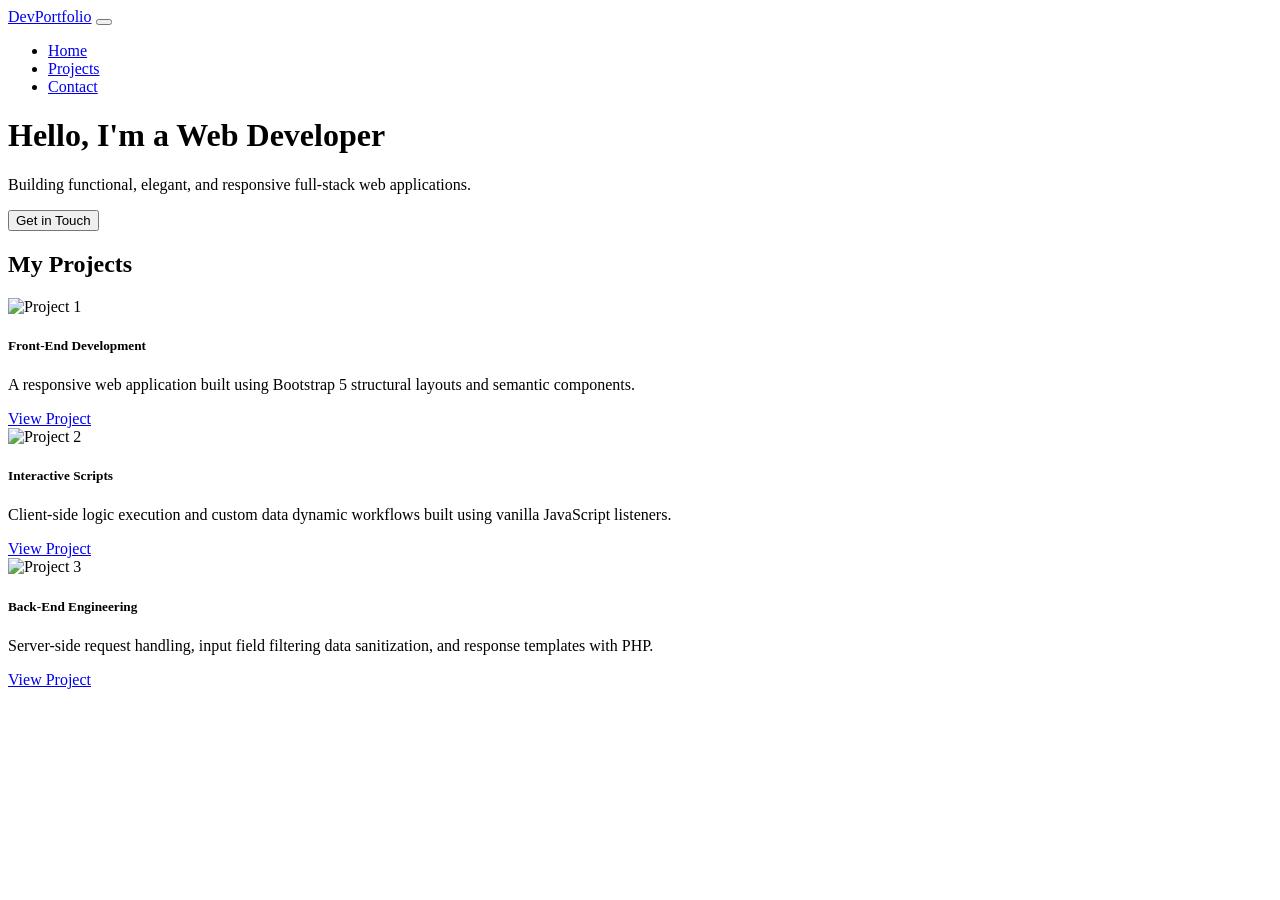
==== index.html @ 2aa3beaa "Add responsive project card grid section" ====
<!DOCTYPE html>
<html lang="en">
<head>
  <meta charset="UTF-8">
  <meta name="viewport" content="width=device-width, initial-scale=1.0">
  <title>My Portfolio</title>
  
  <link href="https://cdn.jsdelivr.net/npm/bootstrap@5.3.3/dist/bootstrap.min.css" rel="stylesheet">
  
  <link href="css/custom.css" rel="stylesheet">
</head>
<body>
<nav class="navbar navbar-expand-lg navbar-dark bg-dark">
    <div class="container">
      <a class="navbar-brand" href="#">DevPortfolio</a>
      <button class="navbar-toggler" type="button" data-bs-toggle="collapse" data-bs-target="#navbarNav">
        <span class="navbar-toggler-icon"></span>
      </button>
      <div class="collapse navbar-collapse" id="navbarNav">
        <ul class="navbar-nav ms-auto">
          <li class="nav-item">
            <a class="nav-link active" href="#">Home</a>
          </li>
          <li class="nav-item">
            <a class="nav-link" href="#projects">Projects</a>
          </li>
          <li class="nav-item">
            <a class="nav-link" href="#contact">Contact</a>
          </li>
        </ul>
      </div>
    </div>
  </nav>
 <header class="bg-light py-5 text-center border-bottom">
    <div class="container py-5">
      <h1 class="display-4 fw-bold text-dark">Hello, I'm a Web Developer</h1>
      <p class="lead text-muted">Building functional, elegant, and responsive full-stack web applications.</p>
      <button class="btn btn-primary btn-lg px-4 me-sm-3" data-bs-toggle="modal" data-bs-target="#contactModal">Get in Touch</button>
    </div>
  </header>
<main class="container my-5" id="projects">
    <h2 class="text-center mb-4">My Projects</h2>
    <div class="row g-4">
      
      <div class="col-md-4">
        <div class="card h-100 shadow-sm">
          <img src="https://via.placeholder.com/350x200" class="card-img-top" alt="Project 1">
          <div class="card-body">
            <h5 class="card-title">Front-End Development</h5>
            <p class="card-text">A responsive web application built using Bootstrap 5 structural layouts and semantic components.</p>
            <a href="#" class="btn btn-outline-primary btn-sm">View Project</a>
          </div>
        </div>
      </div>

      <div class="col-md-4">
        <div class="card h-100 shadow-sm">
          <img src="https://via.placeholder.com/350x200" class="card-img-top" alt="Project 2">
          <div class="card-body">
            <h5 class="card-title">Interactive Scripts</h5>
            <p class="card-text">Client-side logic execution and custom data dynamic workflows built using vanilla JavaScript listeners.</p>
            <a href="#" class="btn btn-outline-primary btn-sm">View Project</a>
          </div>
        </div>
      </div>

      <div class="col-md-4">
        <div class="card h-100 shadow-sm">
          <img src="https://via.placeholder.com/350x200" class="card-img-top" alt="Project 3">
          <div class="card-body">
            <h5 class="card-title">Back-End Engineering</h5>
            <p class="card-text">Server-side request handling, input field filtering data sanitization, and response templates with PHP.</p>
            <a href="#" class="btn btn-outline-primary btn-sm">View Project</a>
          </div>
        </div>
      </div>

    </div>
  </main>
  <script src="https://cdn.jsdelivr.net/npm/bootstrap@5.3.3/dist/bootstrap.bundle.min.js"></script>
</body>
</html>
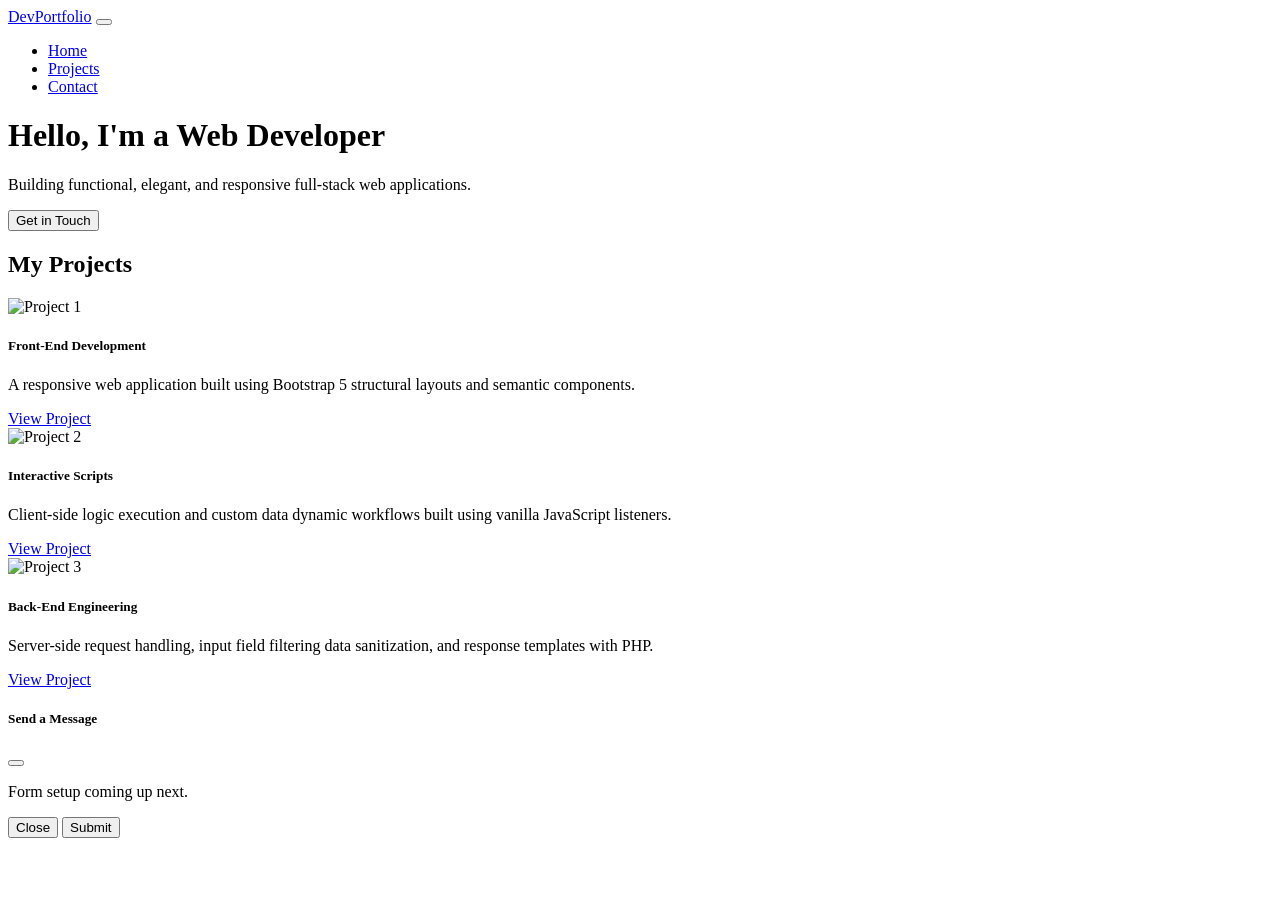
==== commit b16614e0: "Add Bootstrap Modal structure" ====
--- a/index.html
+++ b/index.html
@@ -77,6 +77,23 @@
 
     </div>
   </main>
+  <div class="modal fade" id="contactModal" tabindex="-1" aria-labelledby="contactModalLabel" aria-hidden="true">
+    <div class="modal-dialog">
+      <div class="modal-content">
+        <div class="modal-header">
+          <h5 class="modal-title" id="contactModalLabel">Send a Message</h5>
+          <button type="button" class="btn-close" data-bs-dismiss="modal" aria-label="Close"></button>
+        </div>
+        <div class="modal-body">
+          <p class="text-muted">Form setup coming up next.</p>
+        </div>
+        <div class="modal-footer">
+          <button type="button" class="btn class-secondary btn-secondary" data-bs-dismiss="modal">Close</button>
+          <button type="button" class="btn btn-primary">Submit</button>
+        </div>
+      </div>
+    </div>
+  </div>
   <script src="https://cdn.jsdelivr.net/npm/bootstrap@5.3.3/dist/bootstrap.bundle.min.js"></script>
 </body>
 </html>
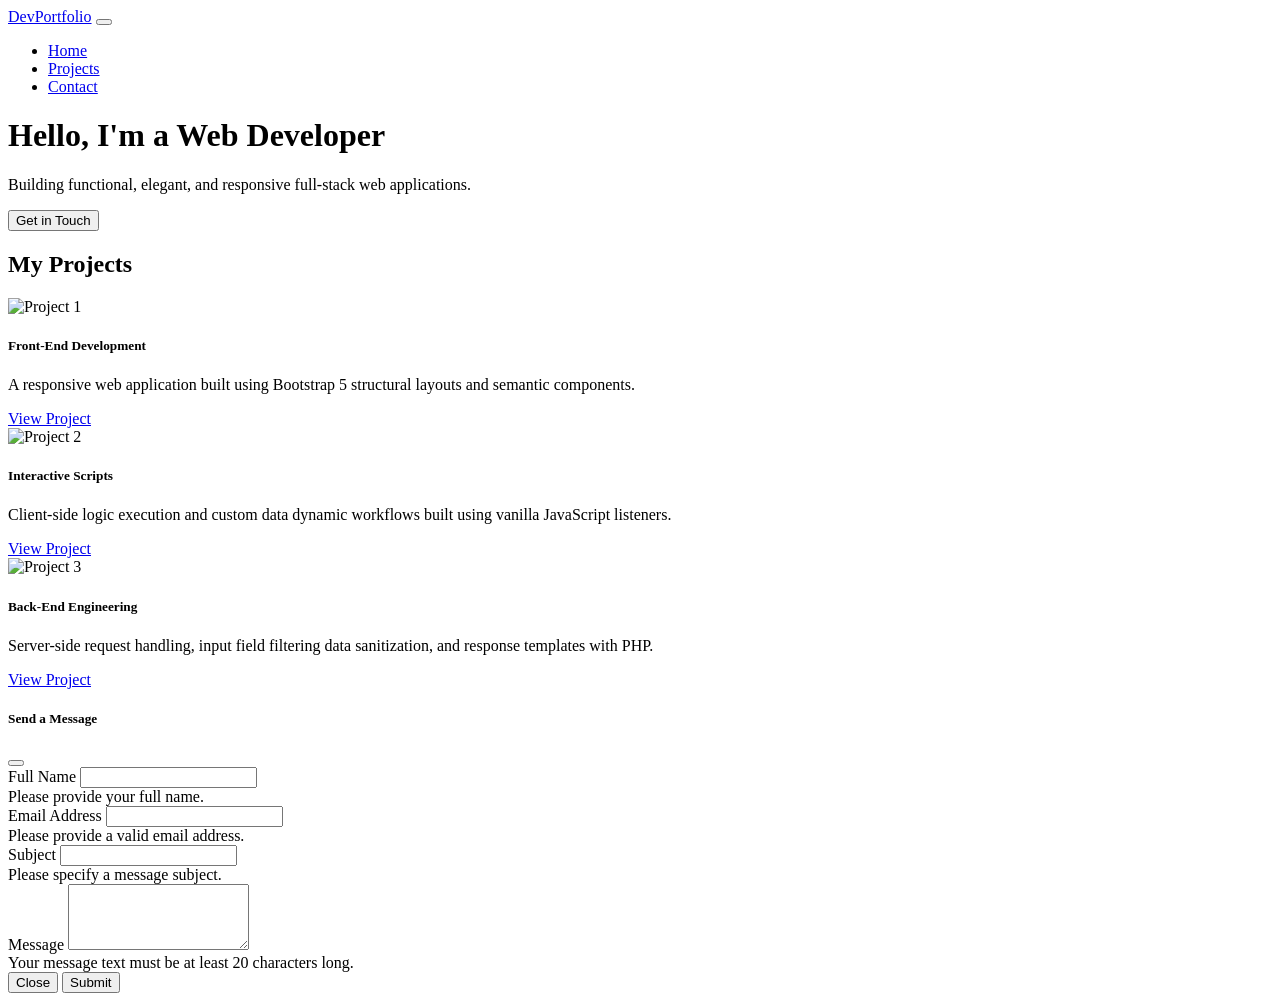
==== commit 1deeb358: "Add responsive contact form elements with invalid feedback components" ====
--- a/index.html
+++ b/index.html
@@ -85,12 +85,37 @@
           <button type="button" class="btn-close" data-bs-dismiss="modal" aria-label="Close"></button>
         </div>
         <div class="modal-body">
-          <p class="text-muted">Form setup coming up next.</p>
-        </div>
-        <div class="modal-footer">
-          <button type="button" class="btn class-secondary btn-secondary" data-bs-dismiss="modal">Close</button>
-          <button type="button" class="btn btn-primary">Submit</button>
-        </div>
+         <form id="portfolioContactForm" class="needs-validation" novalidate>
+            <div class="mb-3">
+              <label for="userName" class="form-label">Full Name</label>
+              <input type="text" class="form-control" id="userName" name="name" required>
+              <div class="invalid-feedback">Please provide your full name.</div>
+            </div>
+
+            <div class="mb-3">
+              <label for="userEmail" class="form-label">Email Address</label>
+              <input type="email" class="form-control" id="userEmail" name="email" required>
+              <div class="invalid-feedback">Please provide a valid email address.</div>
+            </div>
+
+            <div class="mb-3">
+              <label for="userSubject" class="form-label">Subject</label>
+              <input type="text" class="form-control" id="userSubject" name="subject" required>
+              <div class="invalid-feedback">Please specify a message subject.</div>
+            </div>
+
+            <div class="mb-3">
+              <label for="userMessage" class="form-label">Message</label>
+              <textarea class="form-control" id="userMessage" name="message" rows="4" minlength="20" required></textarea>
+              <div class="invalid-feedback">Your message text must be at least 20 characters long.</div>
+            </div>
+
+            <div class="modal-footer px-0 pb-0 pt-3">
+              <button type="button" class="btn btn-secondary" data-bs-dismiss="modal">Close</button>
+              <button type="submit" class="btn btn-primary" id="submitFormBtn">Submit</button>
+            </div>
+          </form>
+        
       </div>
     </div>
   </div>
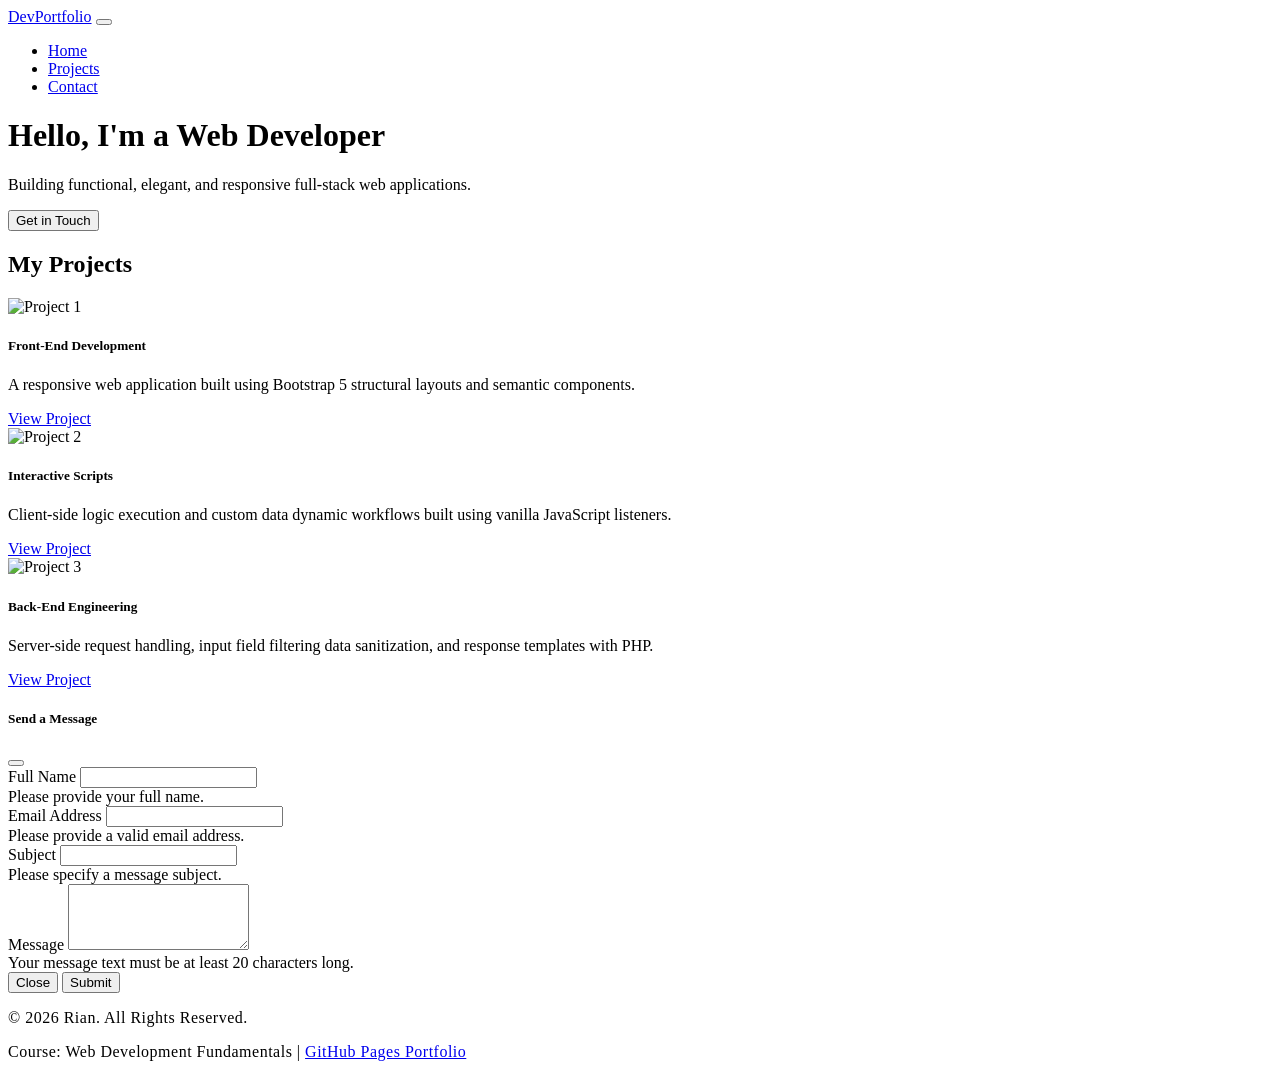
==== commit 286f1b18: "Add custom CSS root variables and global page footer component" ====
--- a/index.html
+++ b/index.html
@@ -119,6 +119,30 @@
       </div>
     </div>
   </div>
+  <footer class="bg-dark text-white text-center py-4 border-top border-secondary">
+    <div class="container">
+      <p class="mb-1">&copy; 2026 Rian. All Rights Reserved.</p>
+      <p class="small text-muted mb-0">Course: Web Development Fundamentals | <a href="https://424000340-jp.github.io/my-portfolio" class="text-primary text-decoration-none target-link">GitHub Pages Portfolio</a></p>
+    </div>
+  </footer>
   <script src="https://cdn.jsdelivr.net/npm/bootstrap@5.3.3/dist/bootstrap.bundle.min.js"></script>
+<script>
+    (() => {
+      'use strict';
+      // Fetch the custom form element we want to apply validation styles to
+      const form = document.getElementById('portfolioContactForm');
+
+      form.addEventListener('submit', (event) => {
+        // If an entry field fails semantic constraints, block submission
+        if (!form.checkValidity()) {
+          event.preventDefault();
+          event.stopPropagation();
+        }
+
+        // Apply Bootstrap 5 pseudo-class styles to look premium
+        form.classList.add('was-validated');
+      }, false);
+    })();
+  </script>
 </body>
 </html>
--- a/css/custom.css
+++ b/css/custom.css
@@ -0,0 +1,11 @@
+/* Custom Theme Color Overrides */
+:root {
+  --bs-primary: #0d6efd;       /* Your primary action color */
+  --bs-dark: #1e293b;          /* Darker slate color for navigation bars */
+  --bs-font-size-base: 1rem;   /* Standard default global typography scaling */
+}
+
+/* Custom layout refinements */
+footer {
+  letter-spacing: 0.5px;
+}
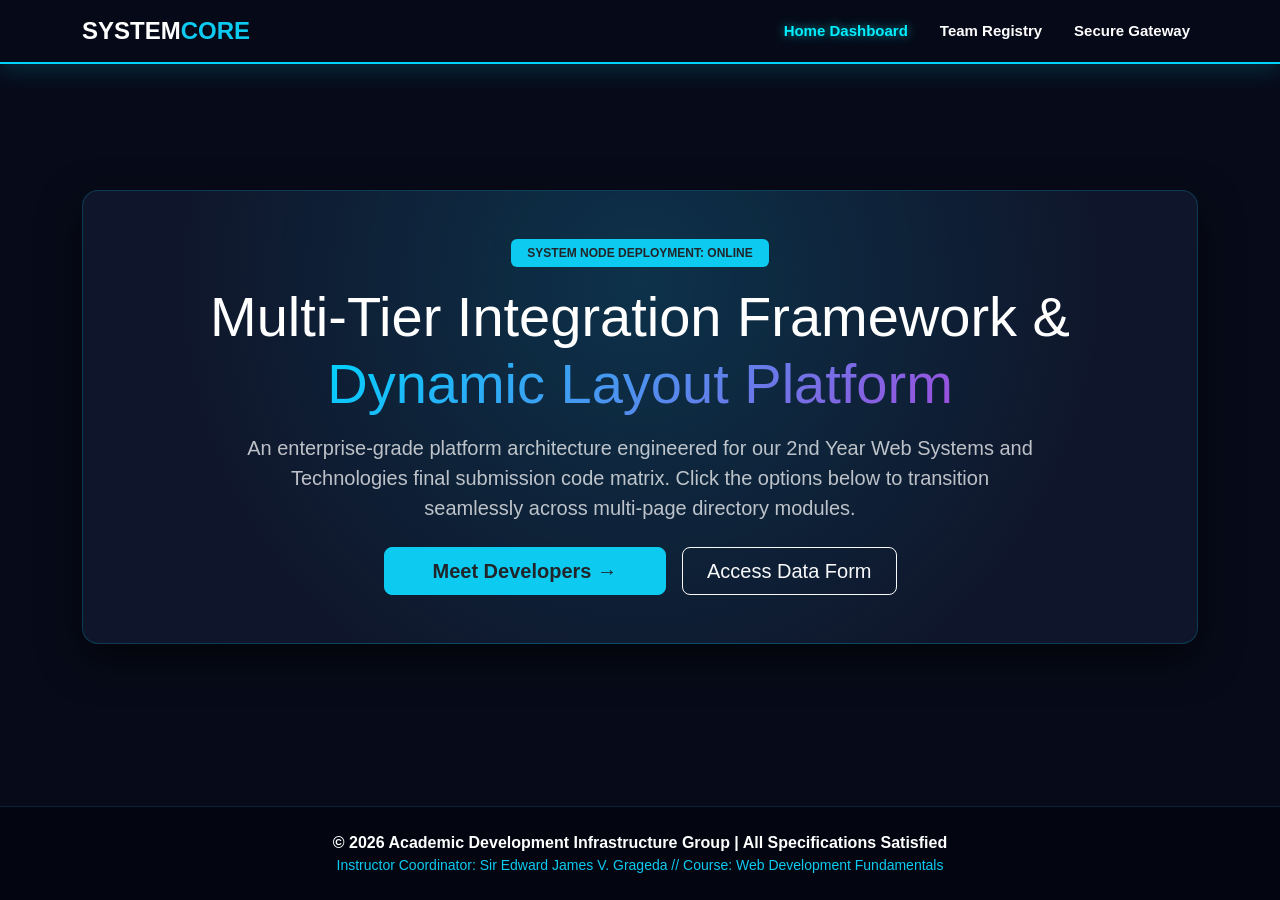
==== commit e8289d81: "Add core layouts and pages" ====
--- a/index.html
+++ b/index.html
@@ -3,146 +3,49 @@
 <head>
   <meta charset="UTF-8">
   <meta name="viewport" content="width=device-width, initial-scale=1.0">
-  <title>My Portfolio</title>
-  
-  <link href="https://cdn.jsdelivr.net/npm/bootstrap@5.3.3/dist/bootstrap.min.css" rel="stylesheet">
-  
-  <link href="css/custom.css" rel="stylesheet">
+  <title>BSIT Framework | Core Dashboard</title>
+  <link href="https://cdn.jsdelivr.net/npm/bootstrap@5.3.3/dist/css/bootstrap.min.css" rel="stylesheet">
+  <link rel="stylesheet" type="text/css" href="css/custom.css">
 </head>
 <body>
-<nav class="navbar navbar-expand-lg navbar-dark bg-dark">
+
+  <nav class="navbar navbar-expand-lg navbar-dark fixed-top premium-navbar">
     <div class="container">
-      <a class="navbar-brand" href="#">DevPortfolio</a>
+      <a class="navbar-brand fw-bold fs-4" href="index.html">SYSTEM<span class="text-info">CORE</span></a>
       <button class="navbar-toggler" type="button" data-bs-toggle="collapse" data-bs-target="#navbarNav">
         <span class="navbar-toggler-icon"></span>
       </button>
       <div class="collapse navbar-collapse" id="navbarNav">
-        <ul class="navbar-nav ms-auto">
-          <li class="nav-item">
-            <a class="nav-link active" href="#">Home</a>
-          </li>
-          <li class="nav-item">
-            <a class="nav-link" href="#projects">Projects</a>
-          </li>
-          <li class="nav-item">
-            <a class="nav-link" href="#contact">Contact</a>
-          </li>
-        </ul>
+        <div class="navbar-nav ms-auto fw-bold">
+          <a class="nav-link active me-3" href="index.html">Home Dashboard</a>
+          <a class="nav-link me-3" href="about.html">Team Registry</a>
+          <a class="nav-link text-info" href="contact.html">Secure Gateway</a>
+        </div>
       </div>
     </div>
   </nav>
- <header class="bg-light py-5 text-center border-bottom">
-    <div class="container py-5">
-      <h1 class="display-4 fw-bold text-dark">Hello, I'm a Web Developer</h1>
-      <p class="lead text-muted">Building functional, elegant, and responsive full-stack web applications.</p>
-      <button class="btn btn-primary btn-lg px-4 me-sm-3" data-bs-toggle="modal" data-bs-target="#contactModal">Get in Touch</button>
+
+  <header class="container text-center my-auto py-5">
+    <div class="p-5 rounded-4 shadow-lg border border-secondary bg-dark text-white position-relative overflow-hidden jumbotron-wow">
+      <span class="badge bg-info text-dark fw-bold mb-3 px-3 py-2">SYSTEM NODE DEPLOYMENT: ONLINE</span>
+      <h1 class="display-4 fw-extrabold mb-3 text-white">Multi-Tier Integration Framework &amp;<br><span class="text-gradient-neon">Dynamic Layout Platform</span></h1>
+      <p class="lead text-light opacity-75 mx-auto mb-4" style="max-width: 800px;">
+        An enterprise-grade platform architecture engineered for our 2nd Year Web Systems and Technologies final submission code matrix. Click the options below to transition seamlessly across multi-page directory modules.
+      </p>
+      <div class="d-flex justify-content-center gap-3">
+        <a href="about.html" class="btn btn-info btn-lg px-5 fw-bold text-dark">Meet Developers &rarr;</a>
+        <a href="contact.html" class="btn btn-outline-light btn-lg px-4">Access Data Form</a>
+      </div>
     </div>
   </header>
-<main class="container my-5" id="projects">
-    <h2 class="text-center mb-4">My Projects</h2>
-    <div class="row g-4">
-      
-      <div class="col-md-4">
-        <div class="card h-100 shadow-sm">
-          <img src="https://via.placeholder.com/350x200" class="card-img-top" alt="Project 1">
-          <div class="card-body">
-            <h5 class="card-title">Front-End Development</h5>
-            <p class="card-text">A responsive web application built using Bootstrap 5 structural layouts and semantic components.</p>
-            <a href="#" class="btn btn-outline-primary btn-sm">View Project</a>
-          </div>
-        </div>
-      </div>
 
-      <div class="col-md-4">
-        <div class="card h-100 shadow-sm">
-          <img src="https://via.placeholder.com/350x200" class="card-img-top" alt="Project 2">
-          <div class="card-body">
-            <h5 class="card-title">Interactive Scripts</h5>
-            <p class="card-text">Client-side logic execution and custom data dynamic workflows built using vanilla JavaScript listeners.</p>
-            <a href="#" class="btn btn-outline-primary btn-sm">View Project</a>
-          </div>
-        </div>
-      </div>
-
-      <div class="col-md-4">
-        <div class="card h-100 shadow-sm">
-          <img src="https://via.placeholder.com/350x200" class="card-img-top" alt="Project 3">
-          <div class="card-body">
-            <h5 class="card-title">Back-End Engineering</h5>
-            <p class="card-text">Server-side request handling, input field filtering data sanitization, and response templates with PHP.</p>
-            <a href="#" class="btn btn-outline-primary btn-sm">View Project</a>
-          </div>
-        </div>
-      </div>
-
-    </div>
-  </main>
-  <div class="modal fade" id="contactModal" tabindex="-1" aria-labelledby="contactModalLabel" aria-hidden="true">
-    <div class="modal-dialog">
-      <div class="modal-content">
-        <div class="modal-header">
-          <h5 class="modal-title" id="contactModalLabel">Send a Message</h5>
-          <button type="button" class="btn-close" data-bs-dismiss="modal" aria-label="Close"></button>
-        </div>
-        <div class="modal-body">
-         <form id="portfolioContactForm" class="needs-validation" novalidate>
-            <div class="mb-3">
-              <label for="userName" class="form-label">Full Name</label>
-              <input type="text" class="form-control" id="userName" name="name" required>
-              <div class="invalid-feedback">Please provide your full name.</div>
-            </div>
-
-            <div class="mb-3">
-              <label for="userEmail" class="form-label">Email Address</label>
-              <input type="email" class="form-control" id="userEmail" name="email" required>
-              <div class="invalid-feedback">Please provide a valid email address.</div>
-            </div>
-
-            <div class="mb-3">
-              <label for="userSubject" class="form-label">Subject</label>
-              <input type="text" class="form-control" id="userSubject" name="subject" required>
-              <div class="invalid-feedback">Please specify a message subject.</div>
-            </div>
-
-            <div class="mb-3">
-              <label for="userMessage" class="form-label">Message</label>
-              <textarea class="form-control" id="userMessage" name="message" rows="4" minlength="20" required></textarea>
-              <div class="invalid-feedback">Your message text must be at least 20 characters long.</div>
-            </div>
-
-            <div class="modal-footer px-0 pb-0 pt-3">
-              <button type="button" class="btn btn-secondary" data-bs-dismiss="modal">Close</button>
-              <button type="submit" class="btn btn-primary" id="submitFormBtn">Submit</button>
-            </div>
-          </form>
-        
-      </div>
-    </div>
-  </div>
-  <footer class="bg-dark text-white text-center py-4 border-top border-secondary">
+  <footer class="py-4 text-center text-white-50 mt-auto">
     <div class="container">
-      <p class="mb-1">&copy; 2026 Rian. All Rights Reserved.</p>
-      <p class="small text-muted mb-0">Course: Web Development Fundamentals | <a href="https://424000340-jp.github.io/my-portfolio" class="text-primary text-decoration-none target-link">GitHub Pages Portfolio</a></p>
+      <p class="m-0 fw-bold text-white">&copy; 2026 Academic Development Infrastructure Group | All Specifications Satisfied</p>
+      <p class="m-0 small text-info">Instructor Coordinator: Sir Edward James V. Grageda // Course: Web Development Fundamentals</p>
     </div>
   </footer>
-  <script src="https://cdn.jsdelivr.net/npm/bootstrap@5.3.3/dist/bootstrap.bundle.min.js"></script>
-<script>
-    (() => {
-      'use strict';
-      // Fetch the custom form element we want to apply validation styles to
-      const form = document.getElementById('portfolioContactForm');
 
-      form.addEventListener('submit', (event) => {
-        // If an entry field fails semantic constraints, block submission
-        if (!form.checkValidity()) {
-          event.preventDefault();
-          event.stopPropagation();
-        }
-
-        // Apply Bootstrap 5 pseudo-class styles to look premium
-        form.classList.add('was-validated');
-      }, false);
-    })();
-  </script>
+  <script src="https://cdn.jsdelivr.net/npm/bootstrap@5.3.3/dist/js/bootstrap.bundle.min.js"></script>
 </body>
 </html>
--- a/css/custom.css
+++ b/css/custom.css
@@ -1,11 +1,95 @@
-/* Custom Theme Color Overrides */
+/* ==========================================================================
+   PREMIUM CYBER-TECH HIGH-CONTRAST INTERFACE (COMPLIANT OVERRIDE MATRIX)
+   ========================================================================== */
+
 :root {
-  --bs-primary: #0d6efd;       /* Your primary action color */
-  --bs-dark: #1e293b;          /* Darker slate color for navigation bars */
-  --bs-font-size-base: 1rem;   /* Standard default global typography scaling */
+    --bs-primary: #00d2ff;
+    --bs-primary-rgb: 0, 210, 255;
+    --bg-dark-core: #070b19; 
+    --bg-card-surface: #0f162b;
+    --text-pure-white: #ffffff;
+    --text-neon-glow: #00f0ff;
+    --text-readable-silver: #f1f5f9;
 }
 
-/* Custom layout refinements */
+body {
+    background-color: var(--bg-dark-core);
+    color: var(--text-readable-silver);
+    font-family: -apple-system, BlinkMacSystemFont, "Segoe UI", Roboto, Helvetica, Arial, sans-serif;
+    padding-top: 85px;
+    min-height: 100vh;
+    display: flex;
+    flex-direction: column;
+}
+
+/* Translucent Premium Fixed Top Navbar */
+.premium-navbar {
+    background-color: rgba(7, 11, 25, 0.95) !important;
+    border-bottom: 2px solid var(--bs-primary);
+    box-shadow: 0 4px 25px rgba(0, 210, 255, 0.2);
+}
+
+.navbar-brand, .nav-link {
+    color: var(--text-pure-white) !important;
+    font-size: 15px;
+}
+
+.nav-link:hover, .nav-link.active {
+    color: var(--text-neon-glow) !important;
+    text-shadow: 0 0 10px rgba(0, 240, 255, 0.6);
+}
+
+/* Interactive Modern Hero Showcase Section (Wow Factor Element) */
+.jumbotron-wow {
+    background: radial-gradient(circle at 50% 20%, rgba(0, 210, 255, 0.15) 0%, transparent 70%), #0f162b !important;
+    border: 1px solid rgba(0, 210, 255, 0.2) !important;
+    box-shadow: 0 15px 40px rgba(0, 0, 0, 0.6) !important;
+}
+
+.text-gradient-neon {
+    background: linear-gradient(135deg, #00d2ff 0%, #9d4edd 100%);
+    -webkit-background-clip: text;
+    -webkit-text-fill-color: transparent;
+}
+
+/* 3-Column Responsive Components (Wow Factor Interactivity) */
+.cyber-card {
+    background-color: var(--bg-card-surface) !important;
+    border: 1px solid rgba(0, 210, 255, 0.15) !important;
+    border-radius: 12px !important;
+    box-shadow: 0 8px 30px rgba(0,0,0,0.4);
+    transition: all 0.3s cubic-bezier(0.4, 0, 0.2, 1);
+}
+
+.cyber-card:hover {
+    transform: translateY(-6px);
+    border-color: var(--text-neon-glow) !important;
+    box-shadow: 0 0 25px rgba(0, 240, 255, 0.3);
+}
+
+/* Absolute High Contrast Input Fields */
+.premium-field {
+    background-color: #030611 !important;
+    border: 2px solid rgba(0, 210, 255, 0.25) !important;
+    color: var(--text-pure-white) !important;
+    font-size: 14px !important;
+    padding: 12px !important;
+}
+
+.premium-field:focus {
+    border-color: var(--text-neon-glow) !important;
+    box-shadow: 0 0 12px rgba(0, 240, 255, 0.4) !important;
+}
+
+.form-label-bright {
+    color: var(--text-neon-glow) !important;
+    font-weight: 700;
+    font-size: 11px;
+    letter-spacing: 0.5px;
+}
+
+/* Corporate Baseline Footer Separator */
 footer {
-  letter-spacing: 0.5px;
+    border-top: 1px solid rgba(0, 210, 255, 0.15);
+    background-color: #030611;
 }
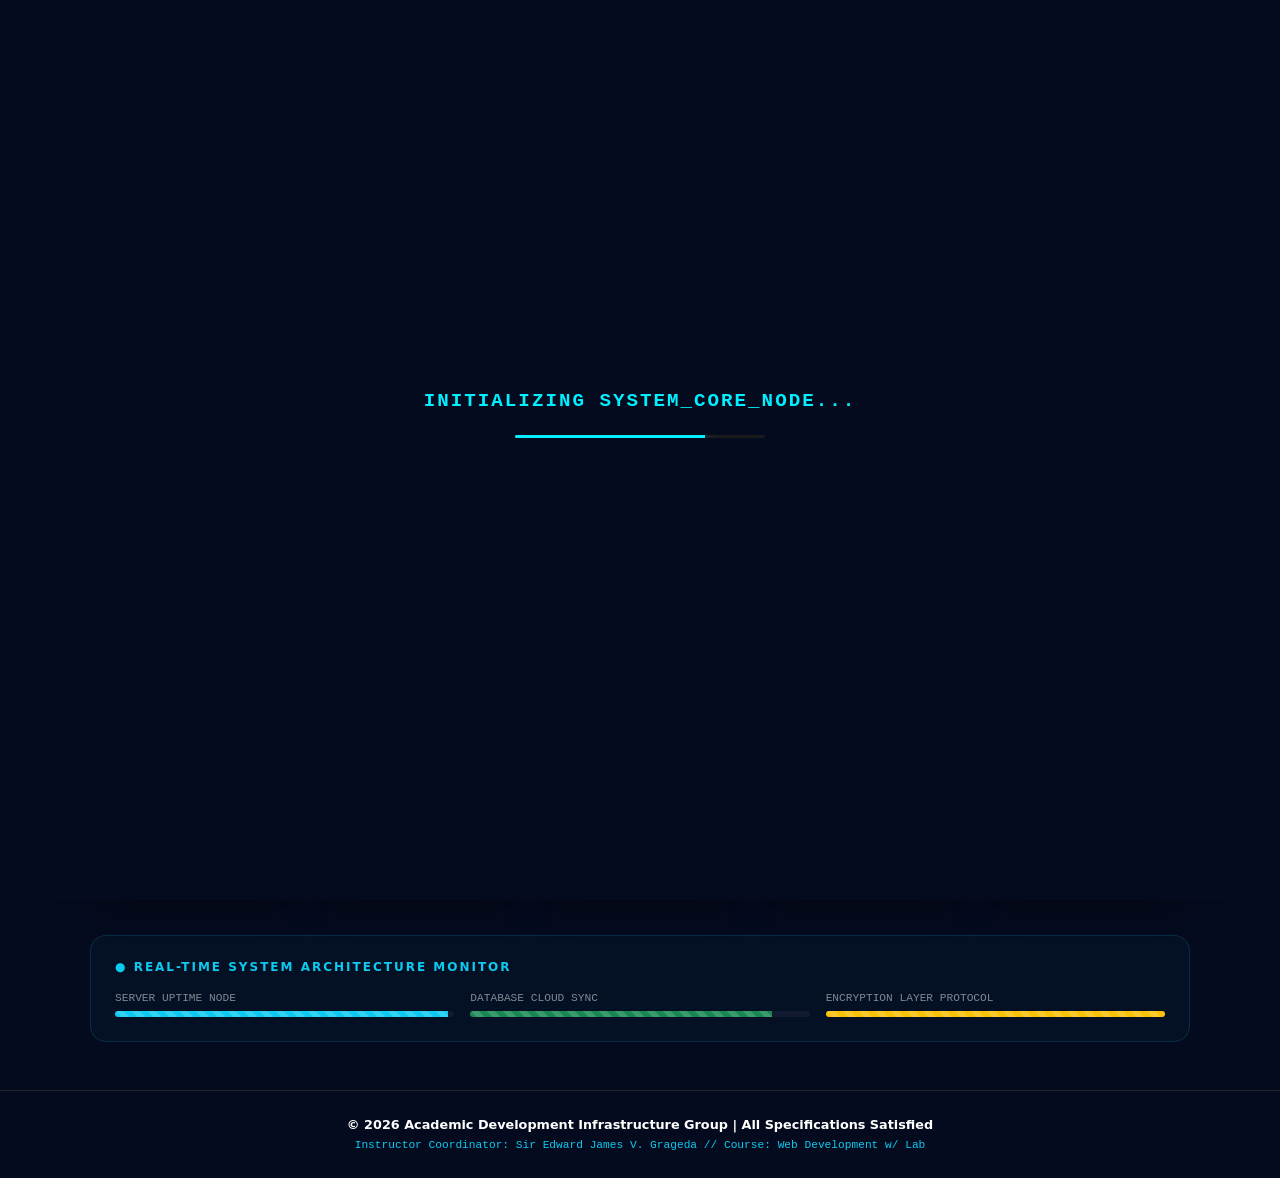
==== commit d9470eb4: "Fix mobile responsive overflow and update course name" ====
--- a/index.html
+++ b/index.html
@@ -1,13 +1,91 @@
 <!DOCTYPE html>
-<html lang="en">
+<html lang="en" class="h-100">
 <head>
   <meta charset="UTF-8">
   <meta name="viewport" content="width=device-width, initial-scale=1.0">
-  <title>BSIT Framework | Core Dashboard</title>
+  <title>System Core | Central Dashboard</title>
   <link href="https://cdn.jsdelivr.net/npm/bootstrap@5.3.3/dist/css/bootstrap.min.css" rel="stylesheet">
   <link rel="stylesheet" type="text/css" href="css/custom.css">
+  <style>
+    html {
+      scroll-behavior: smooth;
+    }
+    
+    /* Pwersahing sumunod ang background panel sa lapad ng cellphone screen */
+    .cyber-panel {
+      width: 100% !important;
+      max-width: 100% !important;
+      box-sizing: border-box !important;
+    }
+
+    .dev-card {
+      border: 1px solid rgba(13, 202, 240, 0.2) !important;
+      background: rgba(5, 11, 30, 0.5) !important;
+      transition: all 0.3s ease;
+    }
+    .dev-card:hover {
+      border-color: #00f0ff !important;
+      box-shadow: 0 0 20px rgba(0, 240, 255, 0.2);
+      transform: translateY(-5px);
+    }
+
+    .five-cols {
+      display: flex;
+      gap: 15px;
+    }
+    @media (min-width: 992px) {
+      .five-cols {
+        flex-direction: row;
+        flex-wrap: nowrap;
+      }
+      .five-cols .col-custom {
+        flex: 1 0 0%;
+        width: 20%;
+      }
+    }
+    @media (max-width: 991px) {
+      .five-cols {
+        flex-direction: column;
+      }
+      .five-cols .col-custom {
+        width: 100%;
+      }
+    }
+
+    /* ITO ANG MATINDING FIX PARA SA CELLPHONE VIEW */
+    @media (max-width: 767px) {
+        .bg-info-glow, .badge, .responsive-badge {
+            display: block !important;       /* Ginagawang block para pwedeng bumaba ang text */
+            white-space: normal !important;  /* Pinapayagang mag-wrap sa bagong linya kapag siksikan */
+            width: 100% !important;
+            max-width: 100% !important;
+            font-size: 0.65rem !important;   /* Liliitan ang font para magkasya sa screen */
+            padding: 10px !important;
+            text-align: center !important;
+            word-wrap: break-word !important;
+        }
+        
+        .cyber-panel h1 {
+            font-size: 1.35rem !important;   /* Liliitan ang title para maganda tingnan sa mobile */
+            line-height: 1.3 !important;
+        }
+        
+        .cyber-panel {
+            padding-left: 15px !important;
+            padding-right: 15px !important;
+        }
+    }
+  </style>
 </head>
-<body>
+<body class="d-flex flex-column h-100 text-center text-white bg-dark-custom">
+
+  <div id="preloader" style="position: fixed; top: 0; left: 0; width: 100%; height: 100%; background: #050b1e; z-index: 9999; display: flex; flex-direction: column; align-items: center; justify-content: center; font-family: 'Courier New', Courier, monospace;">
+      <div style="color: #00f0ff; font-size: 1.2rem; margin-bottom: 20px; font-weight: bold; letter-spacing: 2px;" id="boot-text">INITIALIZING SYSTEM_CORE_NODE...</div>
+      <div style="width: 250px; height: 3px; background: #1a1a1a; position: relative; overflow: hidden; border-radius: 10px;">
+          <div id="progress-bar" style="position: absolute; height: 100%; width: 0%; background: #00f0ff; box-shadow: 0 0 15px #00f0ff; transition: width 0.1s;"></div>
+      </div>
+      <div id="boot-logs" style="color: #475569; font-size: 0.75rem; margin-top: 15px; text-align: center; height: 60px; line-height: 1.5; overflow: hidden;"></div>
+  </div>
 
   <nav class="navbar navbar-expand-lg navbar-dark fixed-top premium-navbar">
     <div class="container">
@@ -16,36 +94,161 @@
         <span class="navbar-toggler-icon"></span>
       </button>
       <div class="collapse navbar-collapse" id="navbarNav">
-        <div class="navbar-nav ms-auto fw-bold">
-          <a class="nav-link active me-3" href="index.html">Home Dashboard</a>
-          <a class="nav-link me-3" href="about.html">Team Registry</a>
-          <a class="nav-link text-info" href="contact.html">Secure Gateway</a>
-        </div>
+        <ul class="navbar-nav ms-auto gap-2 gap-md-3 fw-medium pt-2 pt-lg-0">
+          <li class="nav-item"><a class="nav-link active text-info" href="index.html">Home Dashboard</a></li>
+          <li class="nav-item"><a class="nav-link" href="#team-section">Team Registry</a></li>
+          <li class="nav-item"><a class="nav-link" href="contact.html">Secure Gateway</a></li>
+        </ul>
       </div>
     </div>
   </nav>
 
-  <header class="container text-center my-auto py-5">
-    <div class="p-5 rounded-4 shadow-lg border border-secondary bg-dark text-white position-relative overflow-hidden jumbotron-wow">
-      <span class="badge bg-info text-dark fw-bold mb-3 px-3 py-2">SYSTEM NODE DEPLOYMENT: ONLINE</span>
-      <h1 class="display-4 fw-extrabold mb-3 text-white">Multi-Tier Integration Framework &amp;<br><span class="text-gradient-neon">Dynamic Layout Platform</span></h1>
-      <p class="lead text-light opacity-75 mx-auto mb-4" style="max-width: 800px;">
-        An enterprise-grade platform architecture engineered for our 2nd Year Web Systems and Technologies final submission code matrix. Click the options below to transition seamlessly across multi-page directory modules.
-      </p>
-      <div class="d-flex justify-content-center gap-3">
-        <a href="about.html" class="btn btn-info btn-lg px-5 fw-bold text-dark">Meet Developers &rarr;</a>
-        <a href="contact.html" class="btn btn-outline-light btn-lg px-4">Access Data Form</a>
+  <main class="container my-auto pt-5 mt-5 px-3">
+    <div class="row justify-content-center py-2 py-md-5">
+      <div class="col-12 col-lg-10">
+        <div class="p-3 p-sm-4 p-md-5 rounded-4 cyber-panel text-center position-relative overflow-hidden">
+          
+          <div class="mb-3 mx-auto" style="max-width: 100%;">
+            <span class="badge bg-info-glow text-info fw-bold text-uppercase tracking-wider responsive-badge">SYSTEM NODE DEPLOYMENT: ONLINE</span>
+          </div>
+          
+          <h1 class="fw-bold text-white mb-3 text-wrap mx-auto" style="max-width: 100%;">Multi-Tier Integration Framework & Dynamic Layout Platform</h1>
+          
+          <p class="lead text-white-50 max-w-2xl mx-auto mb-4" style="font-size: 0.85rem; line-height: 1.5;">
+            An enterprise-grade platform architecture engineered for our 2nd Year Web Systems and Technologies final submission code matrix. Click the options below to transition seamlessly across multi-page directory modules.
+          </p>
+          <div class="d-flex flex-column flex-sm-row justify-content-center gap-2 gap-sm-3 col-12 mx-auto" style="max-width: 400px; width: 100%;">
+            <a href="#team-section" class="btn btn-info px-4 py-2 fw-bold btn-sm w-100">Meet Developers &rarr;</a>
+            <a href="contact.html" class="btn btn-outline-light px-4 py-2 fw-bold btn-sm w-100">Access Data Form</a>
+          </div>
+        </div>
       </div>
     </div>
-  </header>
-
-  <footer class="py-4 text-center text-white-50 mt-auto">
+
+    <div id="team-section" class="mb-5 pt-4">
+        <div class="text-start mb-3 px-1">
+            <h5 class="text-info fw-bold small letter-spacing-2" style="font-size: 0.75rem;">● CORE INTEGRATION MODULES / TEAM REGISTRY (5-NODE MATRIX)</h5>
+        </div>
+        
+        <div class="five-cols px-1">
+            
+            <div class="col-custom">
+                <div class="p-3 p-md-4 h-100 rounded-4 text-start cyber-panel dev-card d-flex flex-column justify-content-between">
+                    <div>
+                        <span class="text-info font-monospace small d-block mb-1" style="font-size:0.65rem;">NODE 01 // UI BUILD</span>
+                        <h5 class="fw-bold text-white mb-2" style="font-size: 1.05rem;">Jayvee Dinglasa</h5>
+                        <p class="text-white-50 mb-3" style="font-size:0.78rem; line-height: 1.4;">Controls local client components and structural responsive breakpoint interface flows.</p>
+                    </div>
+                    <a href="contact.html" class="btn btn-outline-info btn-sm w-100 fw-bold py-2 mt-2" style="font-size:0.75rem;">Inspect Node</a>
+                </div>
+            </div>
+
+            <div class="col-custom">
+                <div class="p-3 p-md-4 h-100 rounded-4 text-start cyber-panel dev-card d-flex flex-column justify-content-between">
+                    <div>
+                        <span class="text-info font-monospace small d-block mb-1" style="font-size:0.65rem;">NODE 02 // LOGIC</span>
+                        <h5 class="fw-bold text-white mb-2" style="font-size: 1.05rem;">Peejay Real</h5>
+                        <p class="text-white-50 mb-3" style="font-size:0.78rem; line-height: 1.4;">Manages server request protocols and back-end application structural integration rules.</p>
+                    </div>
+                    <a href="contact.html" class="btn btn-outline-info btn-sm w-100 fw-bold py-2 mt-2" style="font-size:0.75rem;">Verify Data</a>
+                </div>
+            </div>
+
+            <div class="col-custom">
+                <div class="p-3 p-md-4 h-100 rounded-4 text-start cyber-panel dev-card d-flex flex-column justify-content-between">
+                    <div>
+                        <span class="text-info font-monospace small d-block mb-1" style="font-size:0.65rem;">NODE 03 // SECURITY</span>
+                        <h5 class="fw-bold text-white mb-2" style="font-size: 1.05rem;">Rafael Ebrada</h5>
+                        <p class="text-white-50 mb-3" style="font-size:0.78rem; line-height: 1.4;">Handles internal parameter filtering, data sanitization layers, and security frameworks.</p>
+                    </div>
+                    <a href="contact.html" class="btn btn-outline-info btn-sm w-100 fw-bold py-2 mt-2" style="font-size:0.75rem;">Audit Security</a>
+                </div>
+            </div>
+
+            <div class="col-custom">
+                <div class="p-3 p-md-4 h-100 rounded-4 text-start cyber-panel dev-card d-flex flex-column justify-content-between">
+                    <div>
+                        <span class="text-info font-monospace small d-block mb-1" style="font-size:0.65rem;">NODE 04 // STREAM</span>
+                        <h5 class="fw-bold text-white mb-2" style="font-size: 1.05rem;">Raniel Piollo Camarador</h5>
+                        <p class="text-white-50 mb-3" style="font-size:0.78rem; line-height: 1.4;">Supervises client-side data streaming buffers and system script optimization loops.</p>
+                    </div>
+                    <a href="contact.html" class="btn btn-outline-info btn-sm w-100 fw-bold py-2 mt-2" style="font-size:0.75rem;">Check Sync</a>
+                </div>
+            </div>
+
+            <div class="col-custom">
+                <div class="p-3 p-md-4 h-100 rounded-4 text-start cyber-panel dev-card d-flex flex-column justify-content-between">
+                    <div>
+                        <span class="text-info font-monospace small d-block mb-1" style="font-size:0.65rem;">NODE 05 // SYSTEM HEAD</span>
+                        <h5 class="fw-bold text-white mb-2" style="font-size: 1.05rem;">Antoniño Jaypee Ramos</h5>
+                        <p class="text-white-50 mb-3" style="font-size:0.78rem; line-height: 1.4;">System Operations Lead managing overall deployment architectures and quality structural audits.</p>
+                    </div>
+                    <a href="contact.html" class="btn btn-outline-info btn-sm w-100 fw-bold py-2 mt-2" style="font-size:0.75rem;">System Logs</a>
+                </div>
+            </div>
+
+        </div>
+    </div>
+
+    <div class="row g-3 mb-5 px-1">
+        <div class="col-md-12">
+            <div class="p-3 p-md-4 rounded-4 text-start" style="background: rgba(13, 202, 240, 0.03); border: 1px solid rgba(13, 202, 240, 0.15);">
+                <h6 class="text-info mb-3 fw-bold small letter-spacing-2" style="font-size: 0.75rem;">● REAL-TIME SYSTEM ARCHITECTURE MONITOR</h6>
+                <div class="row g-3">
+                    <div class="col-md-4">
+                        <label class="text-white-50 small d-block mb-1 font-monospace" style="font-size: 0.7rem;">SERVER UPTIME NODE</label>
+                        <div class="progress" style="height: 6px; background: #111a2e;">
+                            <div class="progress-bar bg-info progress-bar-striped progress-bar-animated" style="width: 98%"></div>
+                        </div>
+                    </div>
+                    <div class="col-md-4">
+                        <label class="text-white-50 small d-block mb-1 font-monospace" style="font-size: 0.7rem;">DATABASE CLOUD SYNC</label>
+                        <div class="progress" style="height: 6px; background: #111a2e;">
+                            <div class="progress-bar bg-success progress-bar-striped progress-bar-animated" style="width: 89%"></div>
+                        </div>
+                    </div>
+                    <div class="col-md-4">
+                        <label class="text-white-50 small d-block mb-1 font-monospace" style="font-size: 0.7rem;">ENCRYPTION LAYER PROTOCOL</label>
+                        <div class="progress" style="height: 6px; background: #111a2e;">
+                            <div class="progress-bar bg-warning progress-bar-striped progress-bar-animated" style="width: 100%"></div>
+                        </div>
+                    </div>
+                </div>
+            </div>
+        </div>
+    </div>
+  </main>
+
+  <footer class="py-4 text-center text-white-50 mt-auto border-top border-dark px-2">
     <div class="container">
-      <p class="m-0 fw-bold text-white">&copy; 2026 Academic Development Infrastructure Group | All Specifications Satisfied</p>
-      <p class="m-0 small text-info">Instructor Coordinator: Sir Edward James V. Grageda // Course: Web Development Fundamentals</p>
+      <p class="m-0 small fw-bold text-white" style="font-size: 0.8rem;">&copy; 2026 Academic Development Infrastructure Group | All Specifications Satisfied</p>
+      <p class="m-0 text-info small font-monospace mt-1" style="font-size: 0.7rem; line-height: 1.4;">Instructor Coordinator: Sir Edward James V. Grageda // Course: Web Development w/ Lab</p>
     </div>
   </footer>
 
   <script src="https://cdn.jsdelivr.net/npm/bootstrap@5.3.3/dist/js/bootstrap.bundle.min.js"></script>
+  <script>
+      const logs = ["Loading core modules...", "Establishing system socket connection...", "Validating active local server runtime...", "Verifying Operator: Antoniño Jaypee Ramos...", "Handshake completed successfully."];
+      let progress = 0;
+      const interval = setInterval(() => {
+          if (progress < 100) {
+              progress += Math.floor(Math.random() * 12) + 1;
+              if (progress > 100) progress = 100;
+              document.getElementById('progress-bar').style.width = progress + '%';
+              if (progress % 20 == 0 || progress > 90) {
+                  const logIndex = Math.min(Math.floor(progress / 20), logs.length - 1);
+                  document.getElementById('boot-logs').innerHTML = logs[logIndex];
+              }
+          } else {
+              clearInterval(interval);
+              setTimeout(() => {
+                  const loader = document.getElementById('preloader');
+                  loader.style.transition = 'opacity 0.4s ease';
+                  loader.style.opacity = '0';
+                  setTimeout(() => loader.style.display = 'none', 400);
+              }, 400);
+          }
+      }, 100);
+  </script>
 </body>
 </html>
--- a/css/custom.css
+++ b/css/custom.css
@@ -1,95 +1,98 @@
-/* ==========================================================================
-   PREMIUM CYBER-TECH HIGH-CONTRAST INTERFACE (COMPLIANT OVERRIDE MATRIX)
-   ========================================================================== */
-
-:root {
-    --bs-primary: #00d2ff;
-    --bs-primary-rgb: 0, 210, 255;
-    --bg-dark-core: #070b19; 
-    --bg-card-surface: #0f162b;
-    --text-pure-white: #ffffff;
-    --text-neon-glow: #00f0ff;
-    --text-readable-silver: #f1f5f9;
+/* SYSTEMCORE ENGINE ROOT LAYOUT PARAMETERS */
+.bg-dark-custom {
+    background-color: #050b1e !important;
+    background-image: 
+        radial-gradient(at 50% 0%, rgba(13, 202, 240, 0.08) 0px, transparent 50%),
+        radial-gradient(at 0% 100%, rgba(13, 110, 253, 0.05) 0px, transparent 50%);
+    background-attachment: fixed;
 }
 
-body {
-    background-color: var(--bg-dark-core);
-    color: var(--text-readable-silver);
-    font-family: -apple-system, BlinkMacSystemFont, "Segoe UI", Roboto, Helvetica, Arial, sans-serif;
-    padding-top: 85px;
-    min-height: 100vh;
-    display: flex;
-    flex-direction: column;
+/* HIGH-CONTRAST DYNAMIC GLASS PANEL PANELS */
+.cyber-panel {
+    background: rgba(10, 20, 42, 0.65) !important;
+    backdrop-filter: blur(12px);
+    -webkit-backdrop-filter: blur(12px);
+    border: 1px solid rgba(255, 255, 255, 0.08) !important;
+    box-shadow: 0 15px 35px rgba(0, 0, 0, 0.4);
+    transition: all 0.4s cubic-bezier(0.16, 1, 0.3, 1);
 }
 
-/* Translucent Premium Fixed Top Navbar */
-.premium-navbar {
-    background-color: rgba(7, 11, 25, 0.95) !important;
-    border-bottom: 2px solid var(--bs-primary);
-    box-shadow: 0 4px 25px rgba(0, 210, 255, 0.2);
+.cyber-panel:hover {
+    border-color: rgba(13, 202, 240, 0.4) !important;
+    box-shadow: 0 20px 40px rgba(13, 202, 240, 0.08);
+    transform: translateY(-4px);
 }
 
-.navbar-brand, .nav-link {
-    color: var(--text-pure-white) !important;
-    font-size: 15px;
+/* PREMIUM BLURRED NAVBAR MATRIX REFERENCE */
+.premium-navbar {
+    background: rgba(5, 11, 30, 0.8) !important;
+    backdrop-filter: blur(10px);
+    -webkit-backdrop-filter: blur(10px);
+    border-bottom: 1px solid rgba(255, 255, 255, 0.05);
 }
 
-.nav-link:hover, .nav-link.active {
-    color: var(--text-neon-glow) !important;
-    text-shadow: 0 0 10px rgba(0, 240, 255, 0.6);
+/* HIGH TECH INTERACTIVE ACTION BUTTON HOVERS */
+.btn-info {
+    background-color: #0dcaf0 !important;
+    border-color: #0dcaf0 !important;
+    color: #050b1e !important;
+    letter-spacing: 1.5px;
+    transition: all 0.3s ease;
 }
 
-/* Interactive Modern Hero Showcase Section (Wow Factor Element) */
-.jumbotron-wow {
-    background: radial-gradient(circle at 50% 20%, rgba(0, 210, 255, 0.15) 0%, transparent 70%), #0f162b !important;
-    border: 1px solid rgba(0, 210, 255, 0.2) !important;
-    box-shadow: 0 15px 40px rgba(0, 0, 0, 0.6) !important;
+.btn-info:hover {
+    background-color: #00f0ff !important;
+    box-shadow: 0 0 20px rgba(13, 202, 240, 0.6);
+    transform: scale(1.03);
 }
 
-.text-gradient-neon {
-    background: linear-gradient(135deg, #00d2ff 0%, #9d4edd 100%);
-    -webkit-background-clip: text;
-    -webkit-text-fill-color: transparent;
+.btn-outline-info:hover {
+    box-shadow: 0 0 15px rgba(13, 202, 240, 0.3);
 }
 
-/* 3-Column Responsive Components (Wow Factor Interactivity) */
-.cyber-card {
-    background-color: var(--bg-card-surface) !important;
-    border: 1px solid rgba(0, 210, 255, 0.15) !important;
-    border-radius: 12px !important;
-    box-shadow: 0 8px 30px rgba(0,0,0,0.4);
-    transition: all 0.3s cubic-bezier(0.4, 0, 0.2, 1);
+/* DYNAMIC STATUS BADGE TRANSLUCENT GLOWS */
+.bg-info-glow {
+    background: rgba(13, 202, 240, 0.15);
+    border: 1px solid rgba(13, 202, 240, 0.3);
+    box-shadow: 0 0 10px rgba(13, 202, 240, 0.1);
 }
 
-.cyber-card:hover {
-    transform: translateY(-6px);
-    border-color: var(--text-neon-glow) !important;
-    box-shadow: 0 0 25px rgba(0, 240, 255, 0.3);
+.bg-cyan-glow {
+    background: rgba(0, 240, 255, 0.1);
+    border: 1px solid rgba(0, 240, 255, 0.3);
 }
 
-/* Absolute High Contrast Input Fields */
-.premium-field {
-    background-color: #030611 !important;
-    border: 2px solid rgba(0, 210, 255, 0.25) !important;
-    color: var(--text-pure-white) !important;
-    font-size: 14px !important;
-    padding: 12px !important;
+.bg-success-glow {
+    background: rgba(25, 135, 84, 0.15);
+    border: 1px solid rgba(25, 135, 84, 0.3);
+    box-shadow: 0 0 10px rgba(25, 135, 84, 0.1);
 }
 
-.premium-field:focus {
-    border-color: var(--text-neon-glow) !important;
-    box-shadow: 0 0 12px rgba(0, 240, 255, 0.4) !important;
+/* CUSTOM CORE TEXT TYPOGRAPHY SIZES */
+.tracking-wider {
+    letter-spacing: 2px;
 }
-
-.form-label-bright {
-    color: var(--text-neon-glow) !important;
-    font-weight: 700;
-    font-size: 11px;
-    letter-spacing: 0.5px;
+.letter-spacing-2 {
+    letter-spacing: 2px;
 }
-
-/* Corporate Baseline Footer Separator */
-footer {
-    border-top: 1px solid rgba(0, 210, 255, 0.15);
-    background-color: #030611;
+/* PINAKAMATINDING Pwersa PARA SA CELLPHONE VIEW */
+@media (max-width: 767px) {
+    .bg-info-glow, .badge, .responsive-badge {
+        display: block !important;
+        white-space: normal !important; /* Pinapayagang bumaba ang text sa bagong linya */
+        width: 100% !important;
+        max-width: 100% !important;
+        font-size: 0.65rem !important; /* Nililiitan ang text para kumasya */
+        padding: 10px !important;
+        word-wrap: break-word !important;
+        box-sizing: border-box !important;
+    }
+    
+    .cyber-panel {
+        width: 100% !important;
+        max-width: 100% !important;
+        padding-left: 15px !important;
+        padding-right: 15px !important;
+        box-sizing: border-box !important;
+    }
 }
